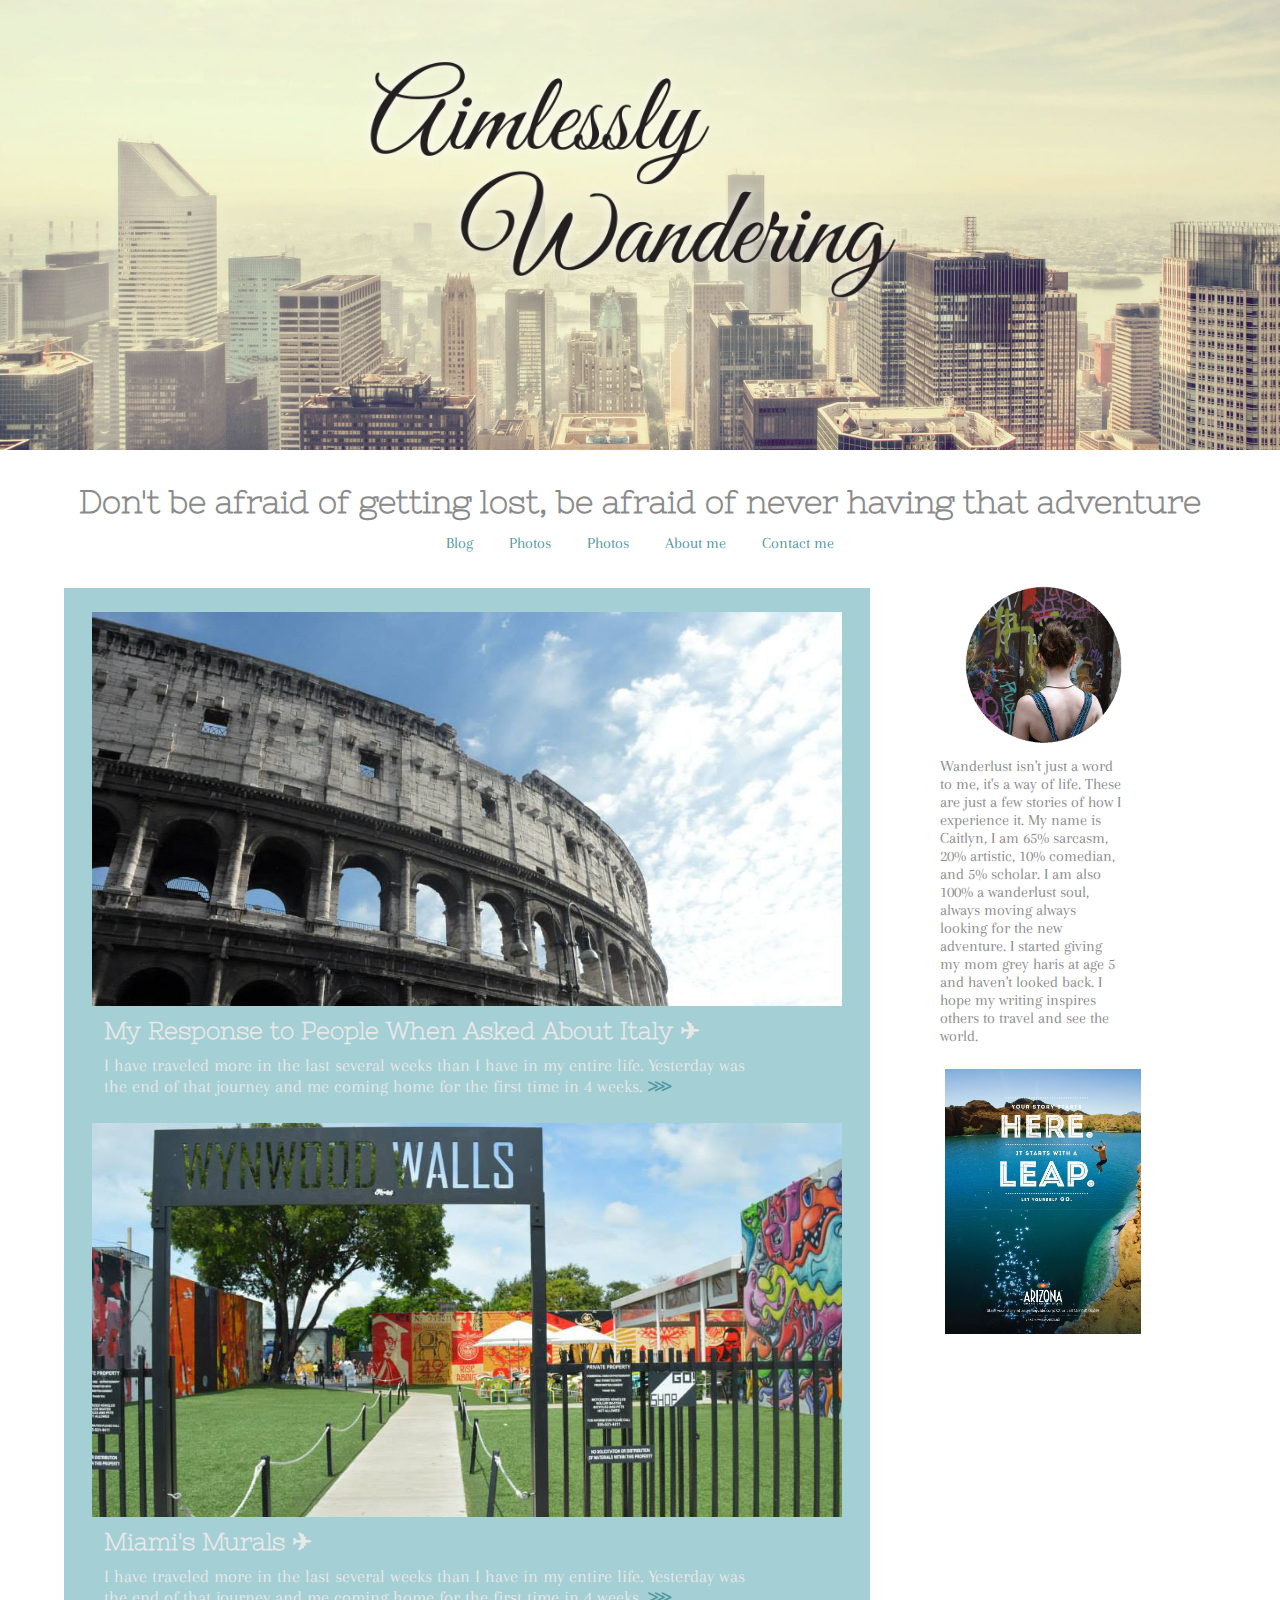
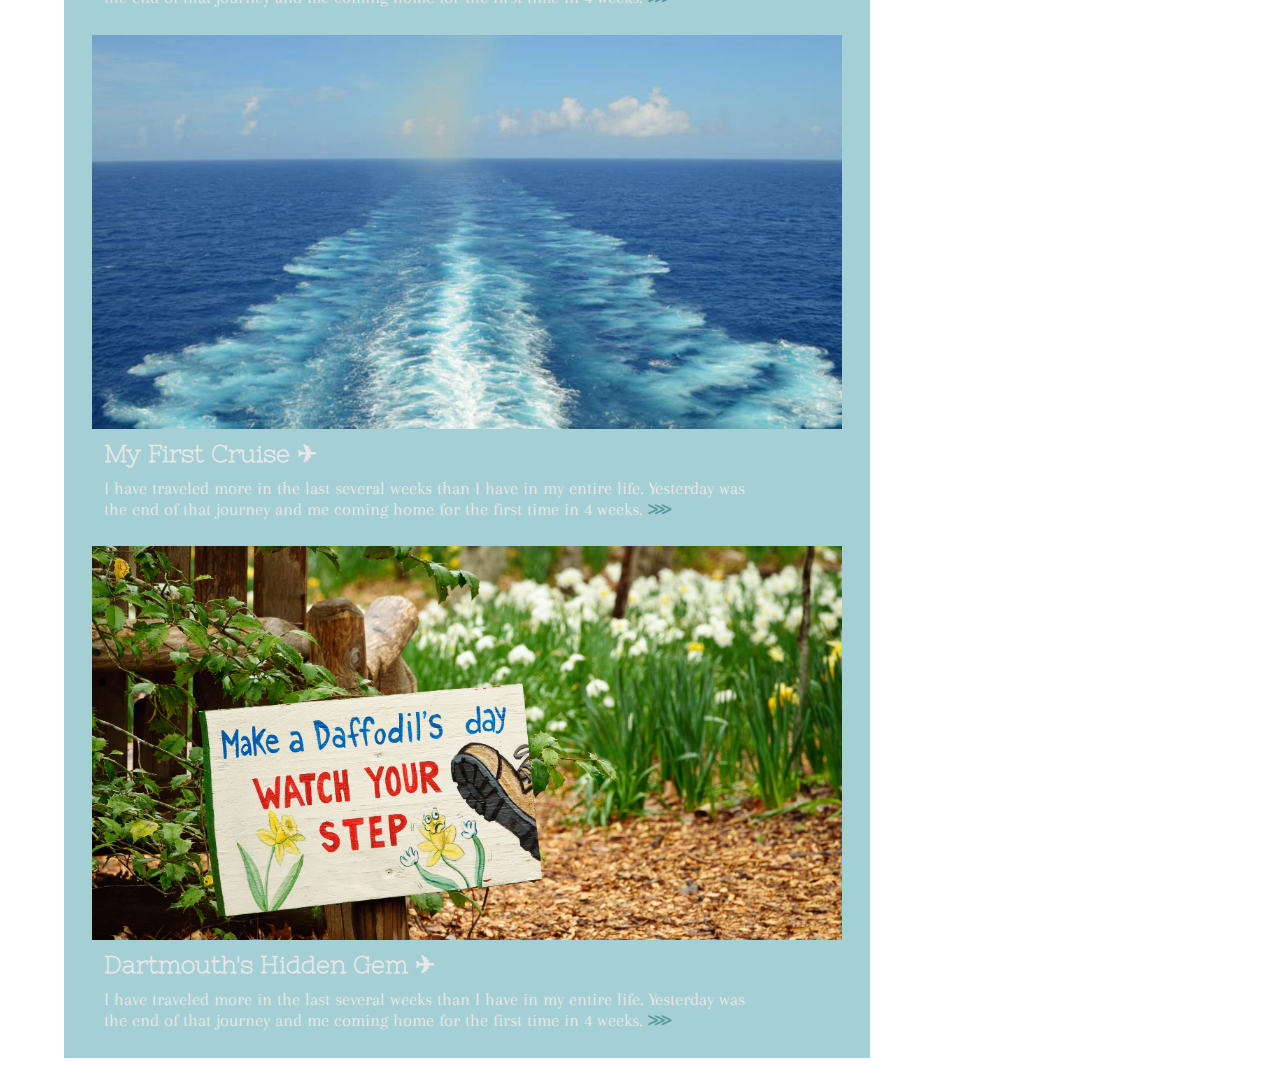
==== index.html @ 99b26bfa "update" ====
<!DOCTYPE html>
<html>
	<head>
		<link rel="stylesheet" type="text/css" href="style.css">
		<link href='https://fonts.googleapis.com/css?family=Nixie+One' rel='stylesheet' type='text/css'>
		<link href='https://fonts.googleapis.com/css?family=Arapey:400,400italic' rel='stylesheet' type='text/css'>
		<title>Aimlessly Wandering</title>
	</head>
	<body>
		<div id="splash">
			<img src="images/blog_logo.png" alt="Aimlessly Wandering logo" class="logo">
		</div>
		<h2 id="slogan">Don't be afraid of getting lost, be afraid of never having that adventure</h2>
		<ul class="nav">
			<li><a href="url">Blog</a></li>
			<li><a href="url">Photos</a></li>
			<li><a href="url">Photos</a></li>
			<li><a href="url">About me</a></li>
			<li><a href="url">Contact me</a></li>
		</ul>
		<section class="clearfix" id="wrapper">
			<div id="posts">
				<img src="images/rome.jpg" alt="Colloseum Rome, Italy" width="93%">
				<h2>My Response to People When Asked About Italy &#9992;</h2>
				<p>I have traveled more in the last several weeks than I have in my entire life. Yesterday was the end of that journey and me coming home for the first time in 4 weeks. <a href="url">&#8921</a></p>
				<img src="images/winwood.jpg" alt="Image ofWynwood Walls entrance" width="93%">
				<h2>Miami's Murals &#9992;</h2>
				<p>I have traveled more in the last several weeks than I have in my entire life. Yesterday was the end of that journey and me coming home for the first time in 4 weeks. <a href="url">&#8921</a></p>
				<img src="images/cruise.jpg" alt="Water coming from the back of the boat" width="93%">
				<h2>My First Cruise &#9992;</h2>
				<p>I have traveled more in the last several weeks than I have in my entire life. Yesterday was the end of that journey and me coming home for the first time in 4 weeks. <a href="url">&#8921</a></p>
				<img src="images/daffodils.jpg" alt="Daffodil Field, located in Dartmouth Mass" width="93%">
				<h2>Dartmouth's Hidden Gem &#9992;</h2>
				<p>I have traveled more in the last several weeks than I have in my entire life. Yesterday was the end of that journey and me coming home for the first time in 4 weeks. <a href="url">&#8921</a></p>
			</div>
			<aside>
			<div id ="bio" class="clearfix">  <!-- adding div to clear floats for 1000px or less -->
				<img src="images/aboutme-photo.gif" alt="photo of me" width="70%">
				<p>Wanderlust isn't just a word to me, it's a way of life. These are just a few stories of how I experience it. My name is Caitlyn, I am 65% sarcasm, 20% artistic, 10% comedian, and 5% scholar. I am also 100% a wanderlust soul, always moving always looking for the new adventure. I started giving my mom grey haris at age 5 and haven't looked back. I hope my writing inspires others to travel and see the world.</p>
			</div>
				<img id="ad" src="images/ad.jpg" alt="advertisement for Arizona" width="100%">
			</aside>
		</section>
	</body>
</html>
---- style.css ----
* { margin:0; padding:0; box-sizing:border-box; }
body{
	background-color:#FFFFFF;
	color:#E8E8E8;
	font-family: 'Arapey', serif;
	font-size:1em;
	font-style:normal;
	font-weight:normal;
	text-align:center;
}
h2{
	font-family: 'Nixie One', cursive;
	color:#E8E8E8;
	font-size:1.5em;
	line-height:1.25em;
	text-align: left;
	padding:.25em .5em 0 5%;
}
p{
	padding:.5em 5% 1.5em 5%;
	font-size:1.15em;
	text-align: left;
	width:90%;
}
li{
	list-style-type: none;
	display:inline-block;
	list-style: none;
	padding:.25em 1em .25em 1em;
}
a{
	text-decoration: none;
	color:#51979F;
	display:inline-block;
	list-style: none;
}
#splash {
	background-image: url(images/aimlesslywandering.jpg);
	background-size:cover;
	background-repeat:no-repeat;
	width:100%;
	height:50vh;
}
.logo{
	width:45%;
	margin: 3em 0 20% 0;
}
.clearfix:after{
	height:0;
	visibility: hidden;
	font-size:0;
	display:block;
	content:' ';
	clear:both;
}

#slogan{
	font-family: 'Nixie One', cursive;
	color:#8A8A8A;
	font-size:2em;
	line-height:1.25em;
	padding:1em 1em .25em 1em;
	text-align: center;
}
#nav{
	text-decoration: none;
	color:#51979F;
	display:inline-block;
	list-style-type: none;
	list-style: none;
}
#wrapper{
	max-width:90%;
	margin:0 auto;
	float:none;
}

#posts{
    width: 70%;
	margin:2em auto;
    min-width: 18em;
    background-color: #A4CFD4;
    padding-top: 1.5em;
    float: left;
}
aside{
	margin:2em 0 2em 5%;
    max-width: 20%;
  	min-width: 15em;
    color: #8A8A8A;
    float: left;
    font-size: 14px;
}
#ad{
	width:85%;
	float:none;
}

@media screen and (max-width : 1000px) {
aside{
	float:none;
	width:100%;
	max-width:75%;
	margin: 2em auto;
}

#ad{
	display:none;
}

#bio img{
	width:30%;
	float:left;
}
#bio p{
	width:70%;
	float:left;	
}

#posts{
	float:none;
	width:90%;
}
}


@media screen and (max-width : 480px) {
  .nav {
    font-size: 1.2em;
  }
/*  aside{
  	float: left;
  	margin:2em 8% 2em 2%;
  	min-width: 18em;
  	font-size:14px;
  }*/
/*  #posts{
  	width: 45%;
  	float: left;
  	margin: 2em 2% 2em 8%;
  }*/
 #bio img{
	width:70%;
	float:none;
}
#bio p{
	width:100%;
	float:none;	
}

}
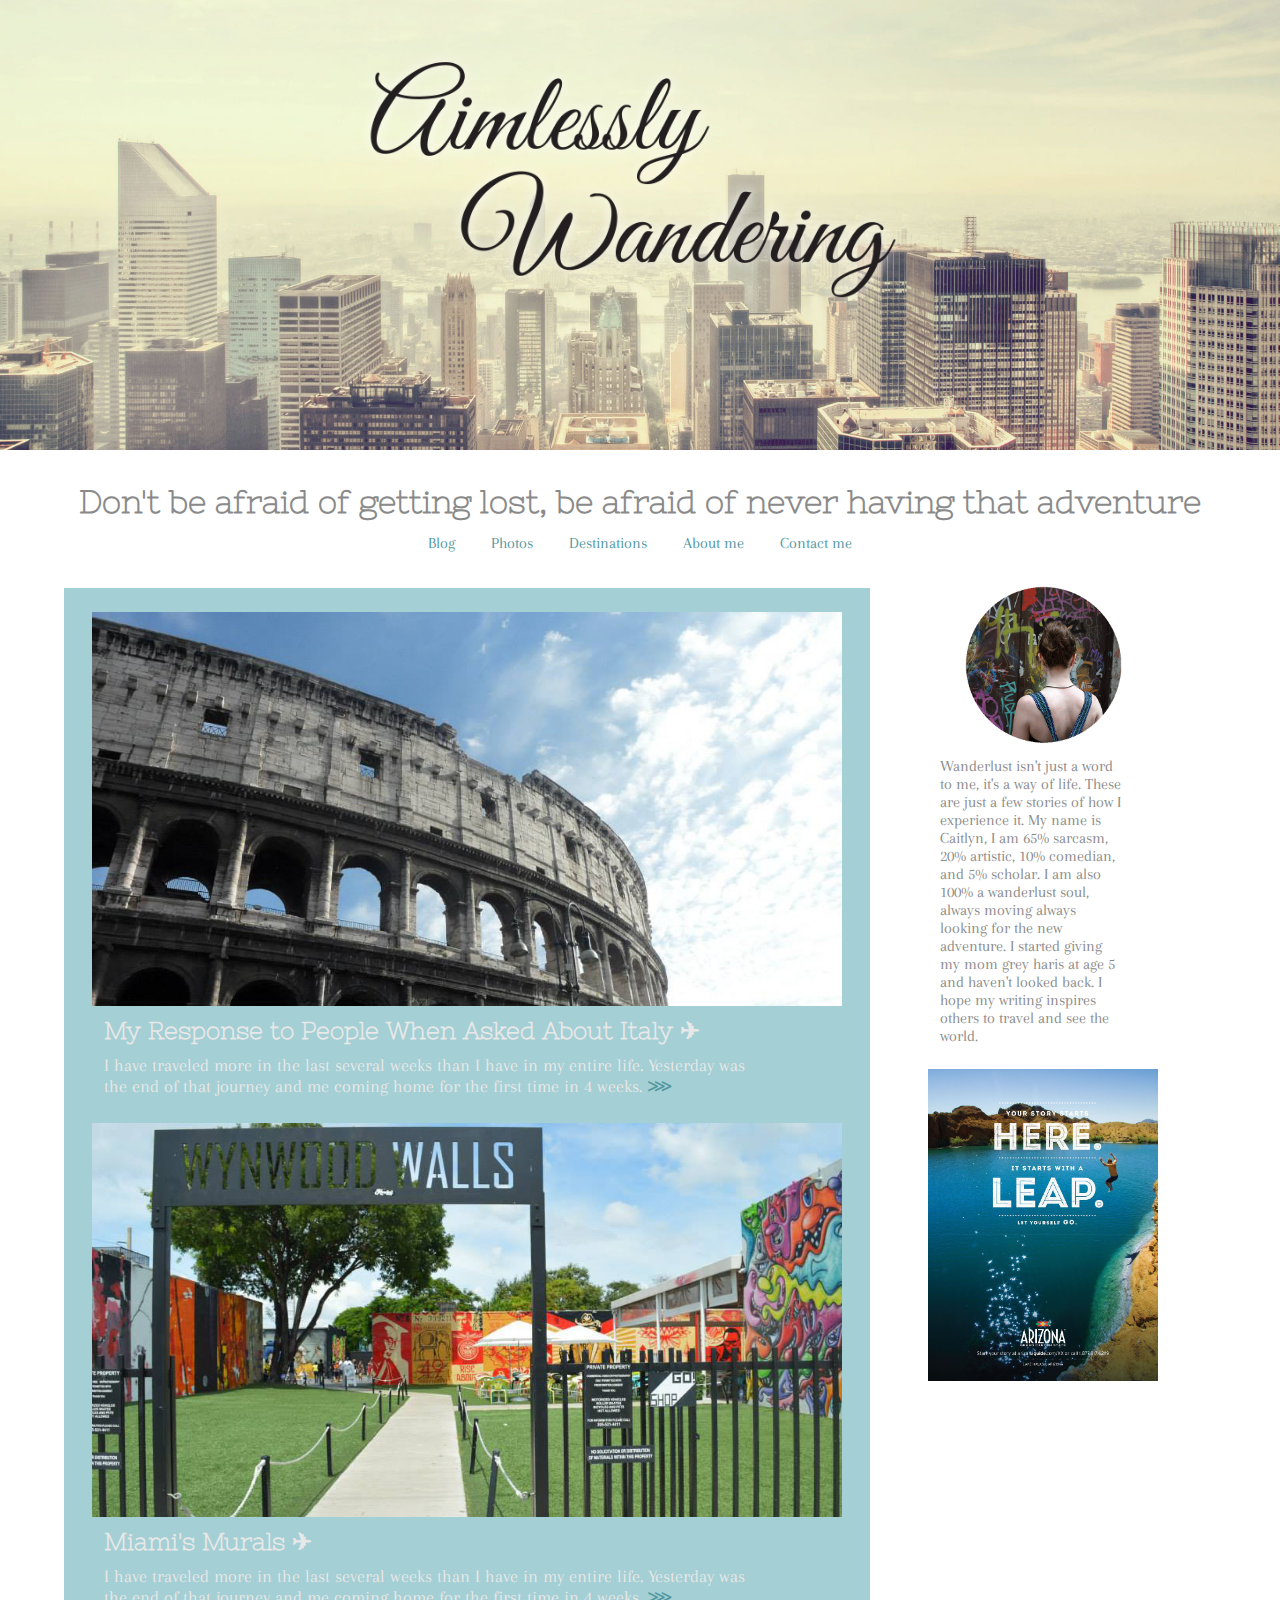
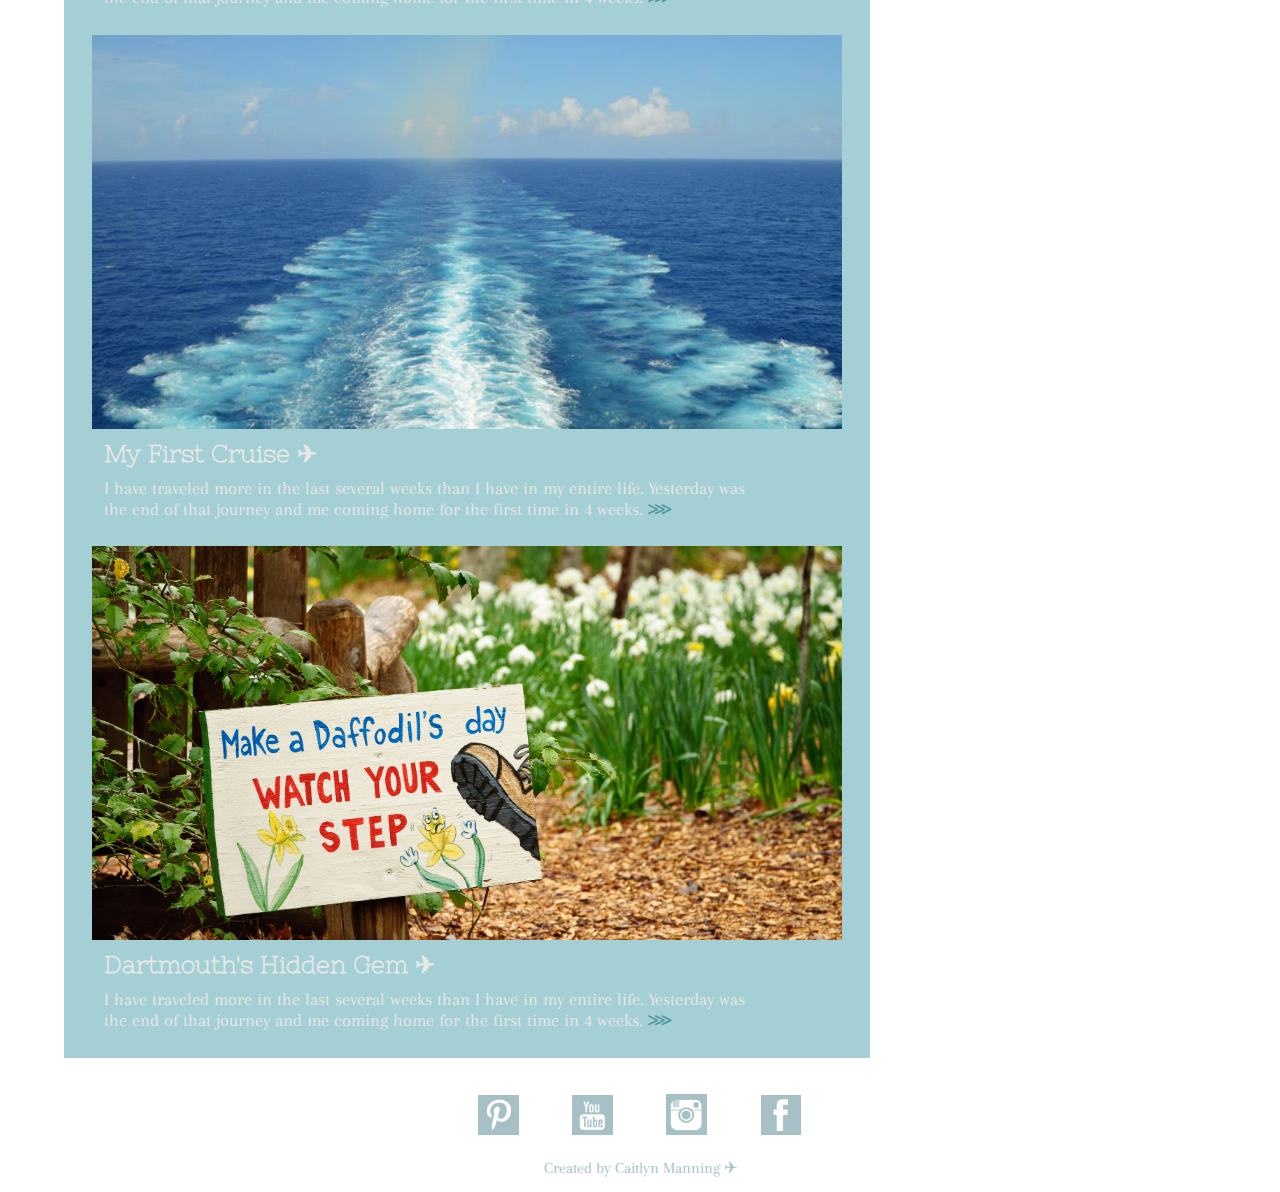
==== commit 598c9e20: "Update" ====
--- a/index.html
+++ b/index.html
@@ -14,7 +14,7 @@
 		<ul class="nav">
 			<li><a href="url">Blog</a></li>
 			<li><a href="url">Photos</a></li>
-			<li><a href="url">Photos</a></li>
+			<li><a href="url">Destinations</a></li>
 			<li><a href="url">About me</a></li>
 			<li><a href="url">Contact me</a></li>
 		</ul>
@@ -22,7 +22,7 @@
 			<div id="posts">
 				<img src="images/rome.jpg" alt="Colloseum Rome, Italy" width="93%">
 				<h2>My Response to People When Asked About Italy &#9992;</h2>
-				<p>I have traveled more in the last several weeks than I have in my entire life. Yesterday was the end of that journey and me coming home for the first time in 4 weeks. <a href="url">&#8921</a></p>
+				<p>I have traveled more in the last several weeks than I have in my entire life. Yesterday was the end of that journey and me coming home for the first time in 4 weeks. <a href="italy.html">&#8921</a></p>
 				<img src="images/winwood.jpg" alt="Image ofWynwood Walls entrance" width="93%">
 				<h2>Miami's Murals &#9992;</h2>
 				<p>I have traveled more in the last several weeks than I have in my entire life. Yesterday was the end of that journey and me coming home for the first time in 4 weeks. <a href="url">&#8921</a></p>
@@ -41,5 +41,13 @@
 				<img id="ad" src="images/ad.jpg" alt="advertisement for Arizona" width="100%">
 			</aside>
 		</section>
+		<nav>
+			<li id="social"><a href="https://www.pinterest.com/caitm109/favorite-places-spaces/"target="_blank"><img src="images/pinterest.jpg" width="65%"></li>
+			<li id="social"><a href="url"target="_blank"><img src="images/youtube.jpg" width="65%"></li>
+			<li id="social"><a href="https://instagram.com/caitmanning1/"target="_blank"><img src="images/instagram.jpg" width="65%"></li>
+			<li id="social"><a href="url"target="_blank"><img src="images/facebook.jpg" width="65%"></li>			
+		</nav>
+		<footer>Created by Caitlyn Manning &#9992;</footer>
+
 	</body>
 </html>
--- a/style.css
+++ b/style.css
@@ -92,8 +92,12 @@
     font-size: 14px;
 }
 #ad{
-	width:85%;
+	width:100%;
 	float:none;
+}
+footer{
+	color:#a6c0c5;
+	margin:15px 0;
 }
 
 @media screen and (max-width : 1000px) {
@@ -147,6 +151,9 @@
 	width:100%;
 	float:none;	
 }
+#social{
+	padding:2px;
+}
 
 }
 
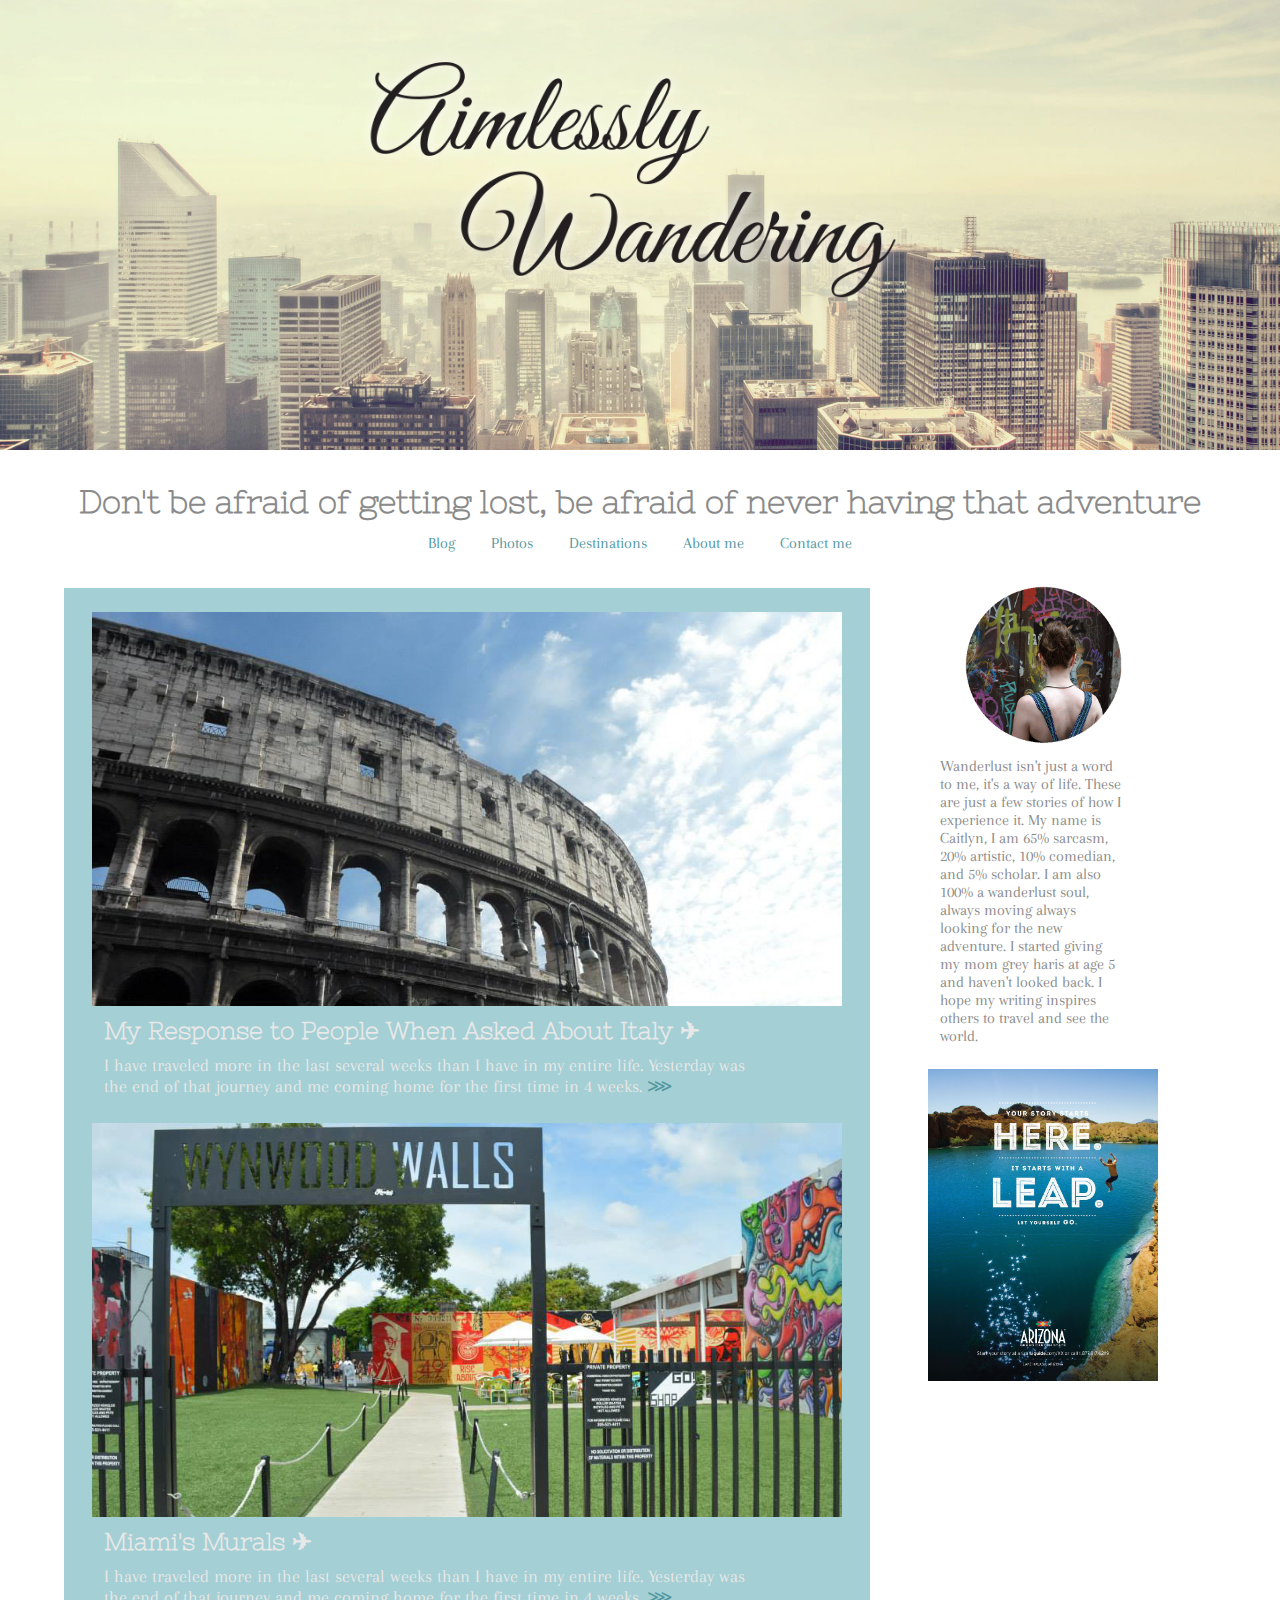
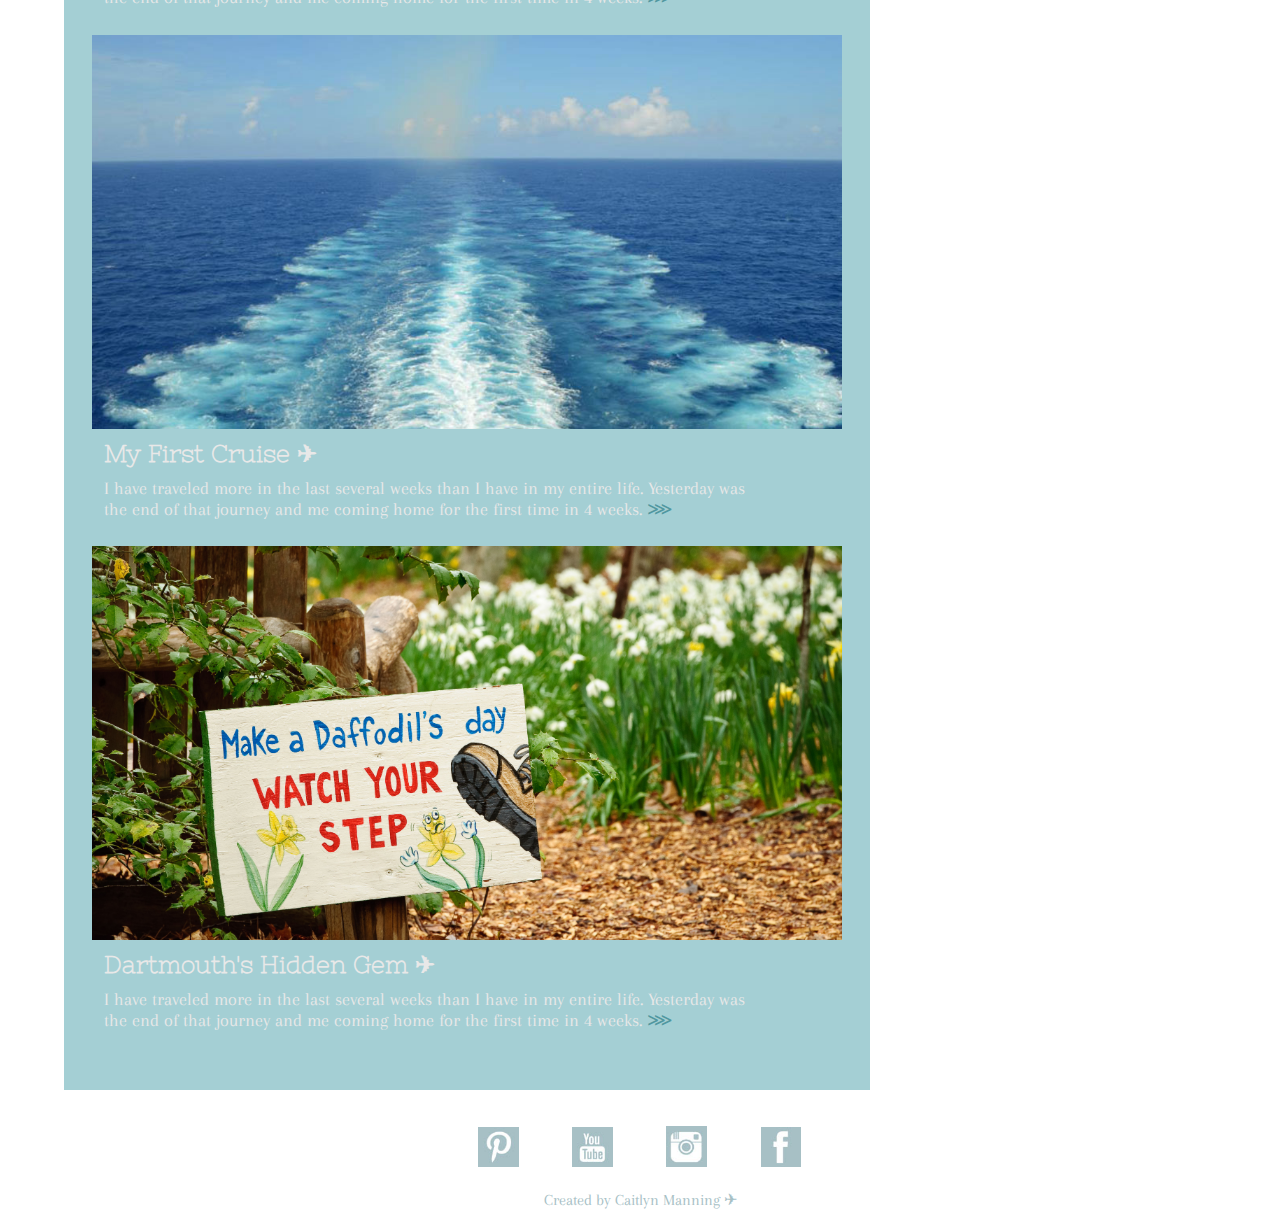
==== commit d22368d0: "update" ====
--- a/index.html
+++ b/index.html
@@ -42,7 +42,7 @@
 			</aside>
 		</section>
 		<nav>
-			<li id="social"><a href="https://www.pinterest.com/caitm109/favorite-places-spaces/"target="_blank"><img src="images/pinterest.jpg" width="65%"></li>
+			<li id="social"><a href="https://www.pinterest.com/caitm109/wanderlust/"target="_blank"><img src="images/pinterest.jpg" width="65%"></li>
 			<li id="social"><a href="url"target="_blank"><img src="images/youtube.jpg" width="65%"></li>
 			<li id="social"><a href="https://instagram.com/caitmanning1/"target="_blank"><img src="images/instagram.jpg" width="65%"></li>
 			<li id="social"><a href="url"target="_blank"><img src="images/facebook.jpg" width="65%"></li>			
--- a/style.css
+++ b/style.css
@@ -81,8 +81,25 @@
     min-width: 18em;
     background-color: #A4CFD4;
     padding-top: 1.5em;
+    padding-bottom: 2em;
     float: left;
 }
+
+#italy{
+    width: 65%;
+	margin:2em auto;
+    min-width: 18em;
+    background-color: #A4CFD4;
+    padding-top: 1.5em;
+    padding-bottom: 2em;
+}
+
+#italy p{
+	width:100%;
+}
+
+
+
 aside{
 	margin:2em 0 2em 5%;
     max-width: 20%;
@@ -125,6 +142,14 @@
 	float:none;
 	width:90%;
 }
+
+#italy{
+	float:none;
+	width:90%;
+}
+#italy img{
+	padding:5px;
+}
 }
 
 
@@ -155,6 +180,10 @@
 	padding:2px;
 }
 
+#italy img{
+	padding:2px;
+}
+
 }
 
 
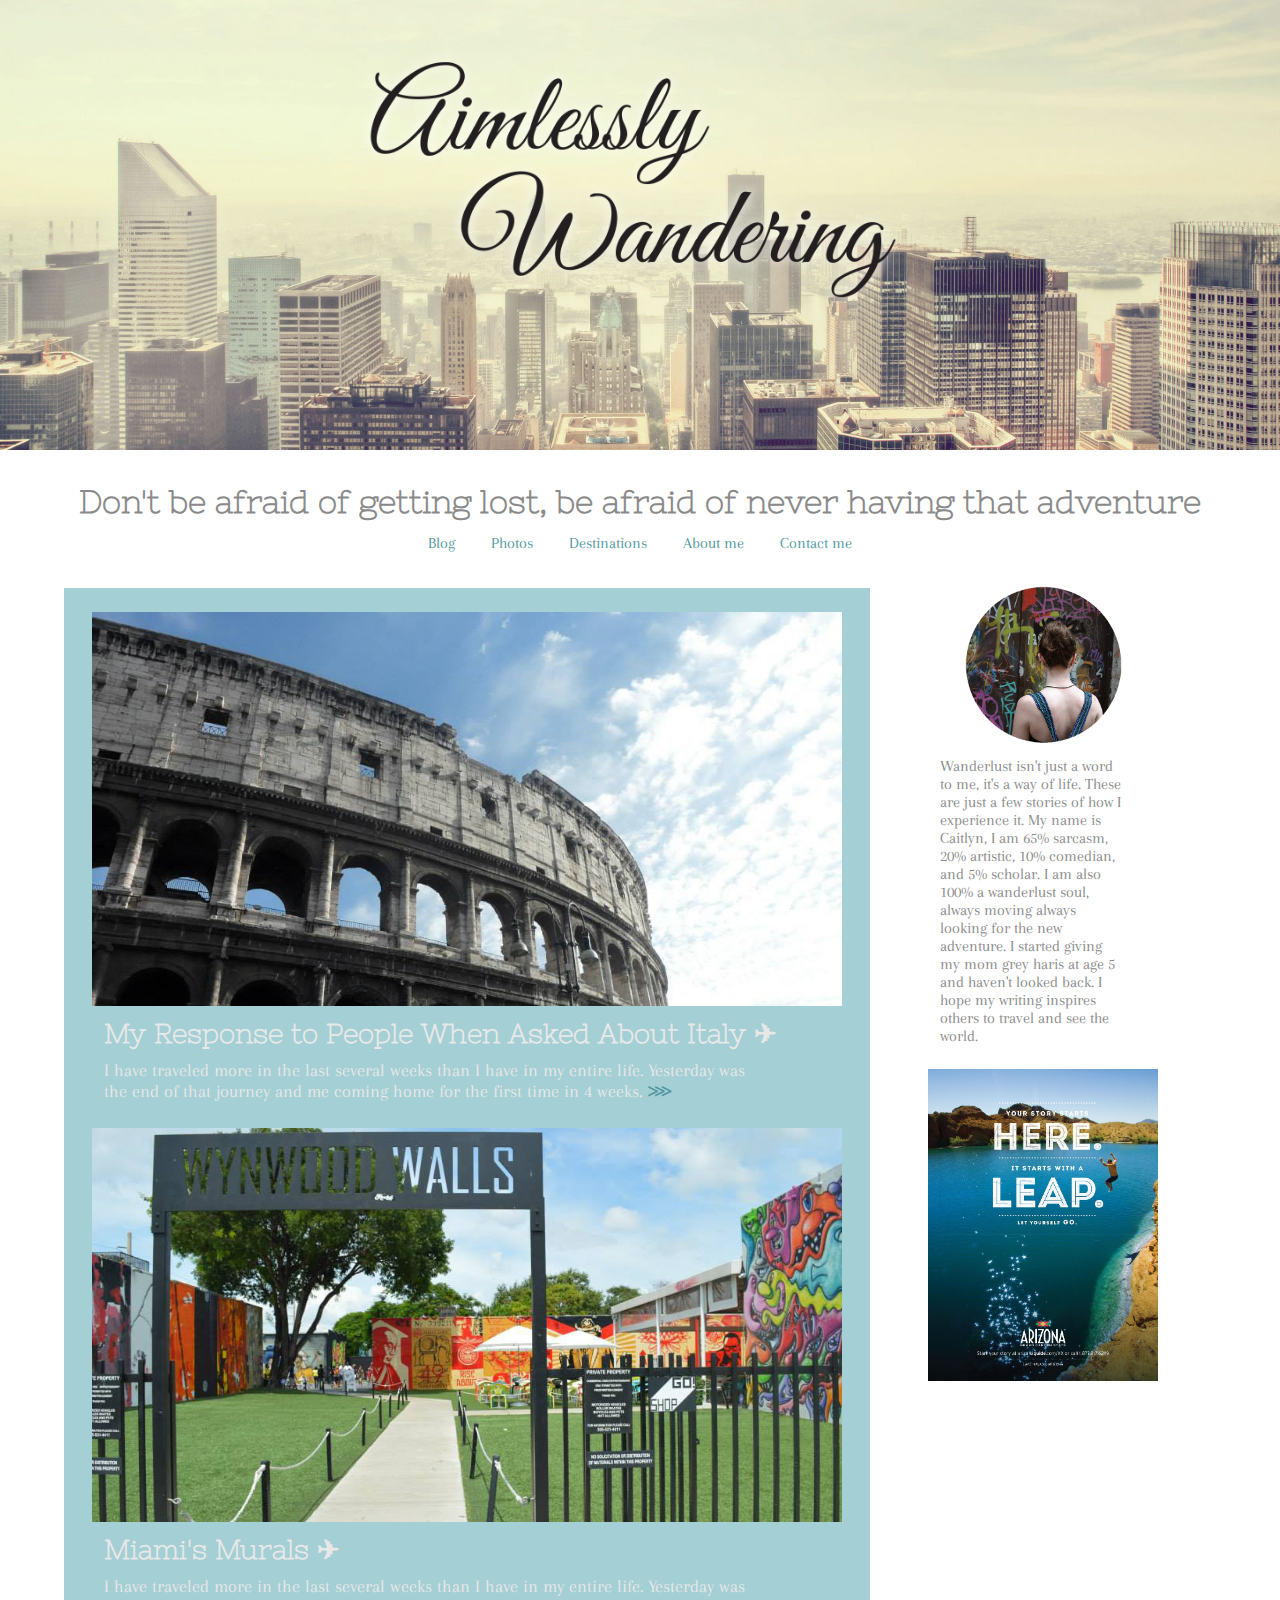
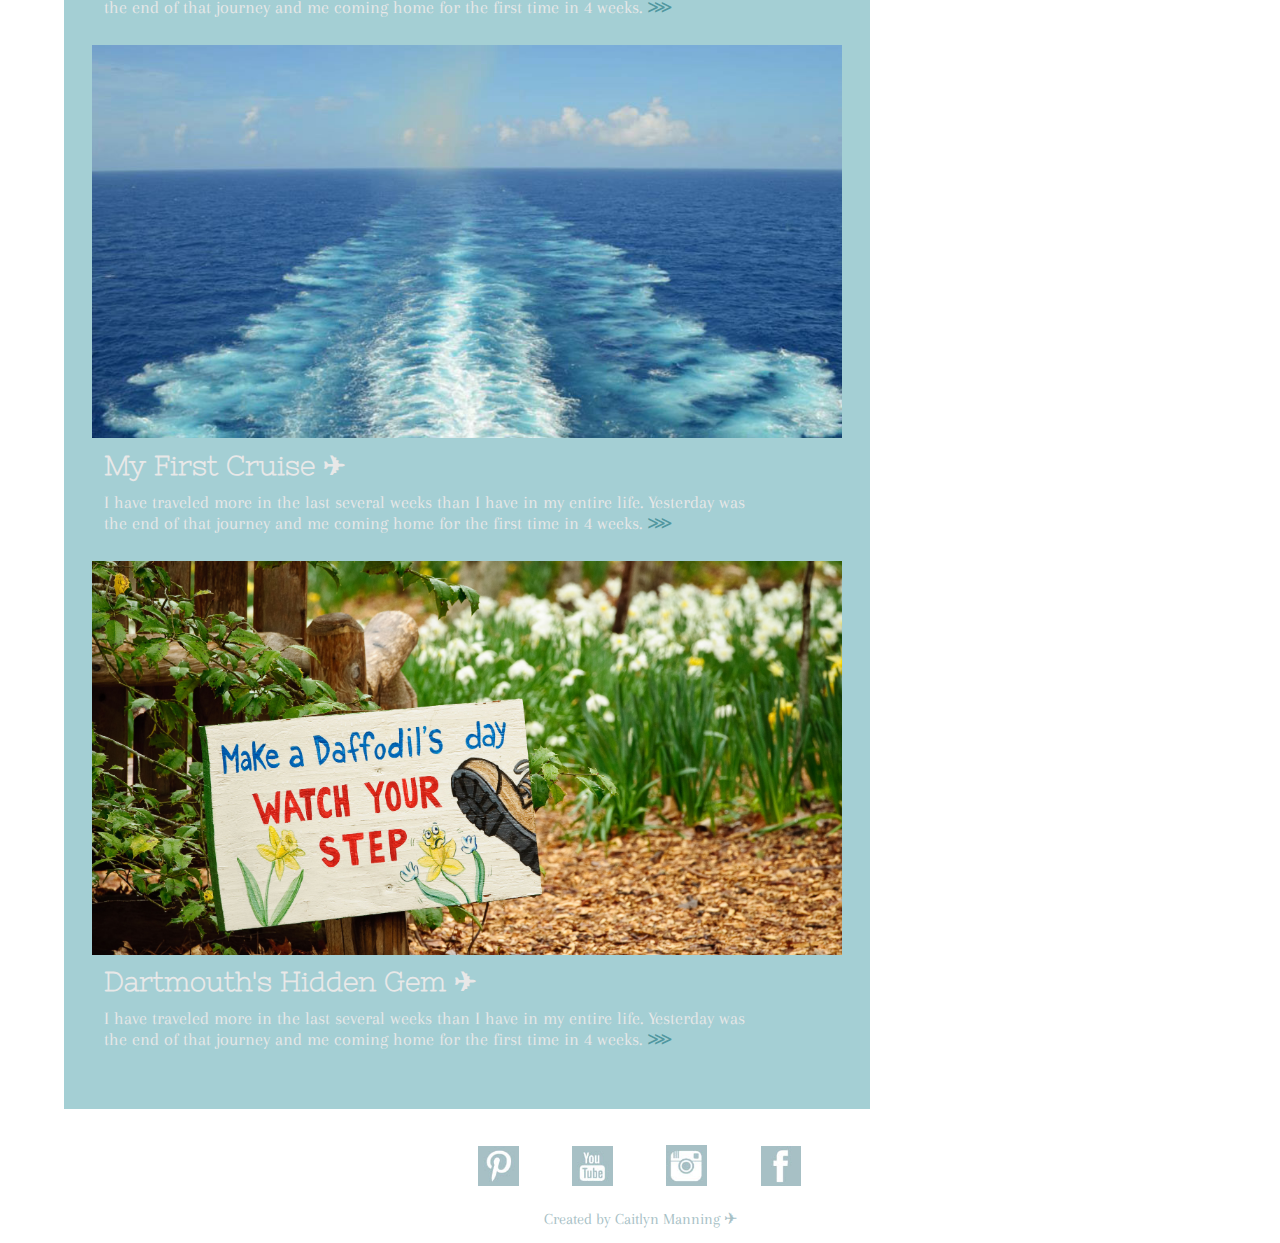
==== commit 70585bb6: "update" ====
--- a/index.html
+++ b/index.html
@@ -25,10 +25,10 @@
 				<p>I have traveled more in the last several weeks than I have in my entire life. Yesterday was the end of that journey and me coming home for the first time in 4 weeks. <a href="italy.html">&#8921</a></p>
 				<img src="images/winwood.jpg" alt="Image ofWynwood Walls entrance" width="93%">
 				<h2>Miami's Murals &#9992;</h2>
-				<p>I have traveled more in the last several weeks than I have in my entire life. Yesterday was the end of that journey and me coming home for the first time in 4 weeks. <a href="url">&#8921</a></p>
+				<p>I have traveled more in the last several weeks than I have in my entire life. Yesterday was the end of that journey and me coming home for the first time in 4 weeks. <a href="winwood.html">&#8921</a></p>
 				<img src="images/cruise.jpg" alt="Water coming from the back of the boat" width="93%">
 				<h2>My First Cruise &#9992;</h2>
-				<p>I have traveled more in the last several weeks than I have in my entire life. Yesterday was the end of that journey and me coming home for the first time in 4 weeks. <a href="url">&#8921</a></p>
+				<p>I have traveled more in the last several weeks than I have in my entire life. Yesterday was the end of that journey and me coming home for the first time in 4 weeks. <a href="cruise.html">&#8921</a></p>
 				<img src="images/daffodils.jpg" alt="Daffodil Field, located in Dartmouth Mass" width="93%">
 				<h2>Dartmouth's Hidden Gem &#9992;</h2>
 				<p>I have traveled more in the last several weeks than I have in my entire life. Yesterday was the end of that journey and me coming home for the first time in 4 weeks. <a href="url">&#8921</a></p>
--- a/style.css
+++ b/style.css
@@ -11,7 +11,7 @@
 h2{
 	font-family: 'Nixie One', cursive;
 	color:#E8E8E8;
-	font-size:1.5em;
+	font-size:1.7em;
 	line-height:1.25em;
 	text-align: left;
 	padding:.25em .5em 0 5%;
@@ -96,9 +96,9 @@
 
 #italy p{
 	width:100%;
+	font-size: 1.3em;
+	line-height:1.5em;
 }
-
-
 
 aside{
 	margin:2em 0 2em 5%;
@@ -147,6 +147,10 @@
 	float:none;
 	width:90%;
 }
+#italy p{
+	width:100%;
+	font-size: 1.2em;
+}
 #italy img{
 	padding:5px;
 }
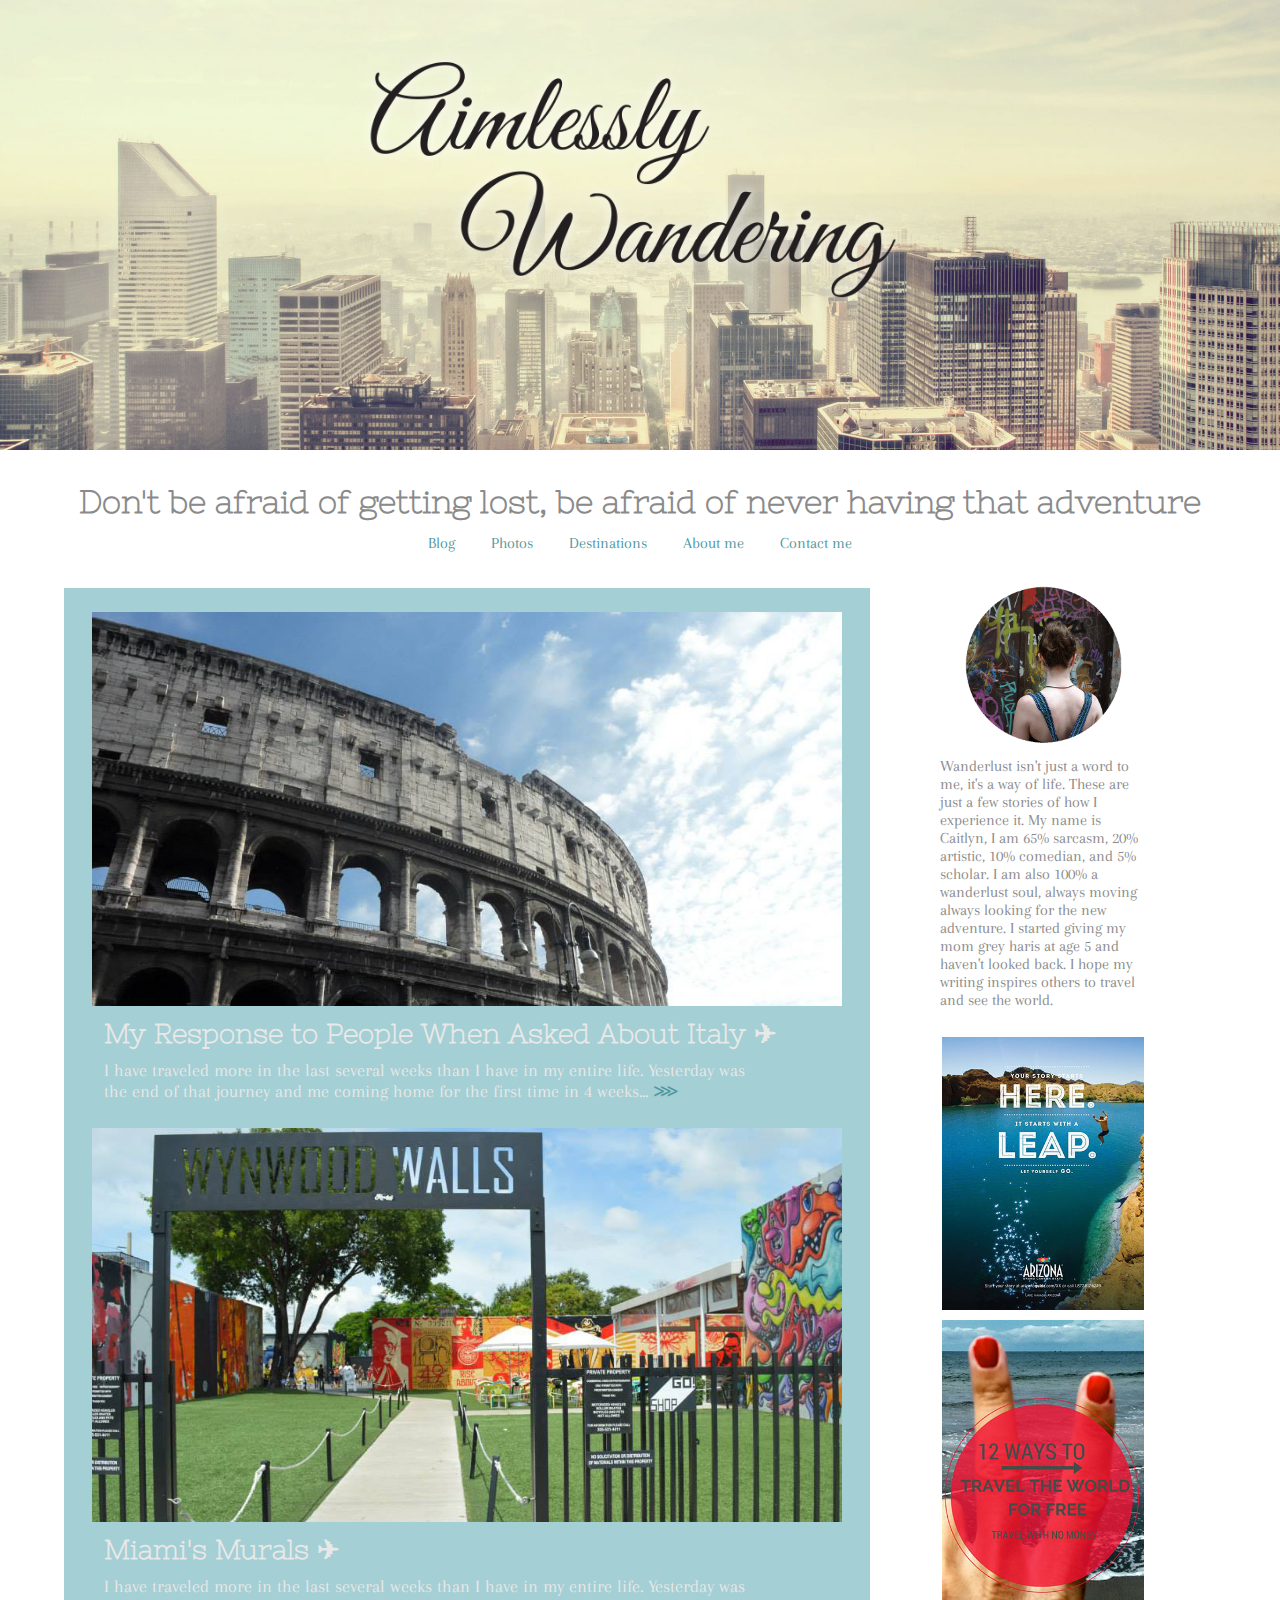
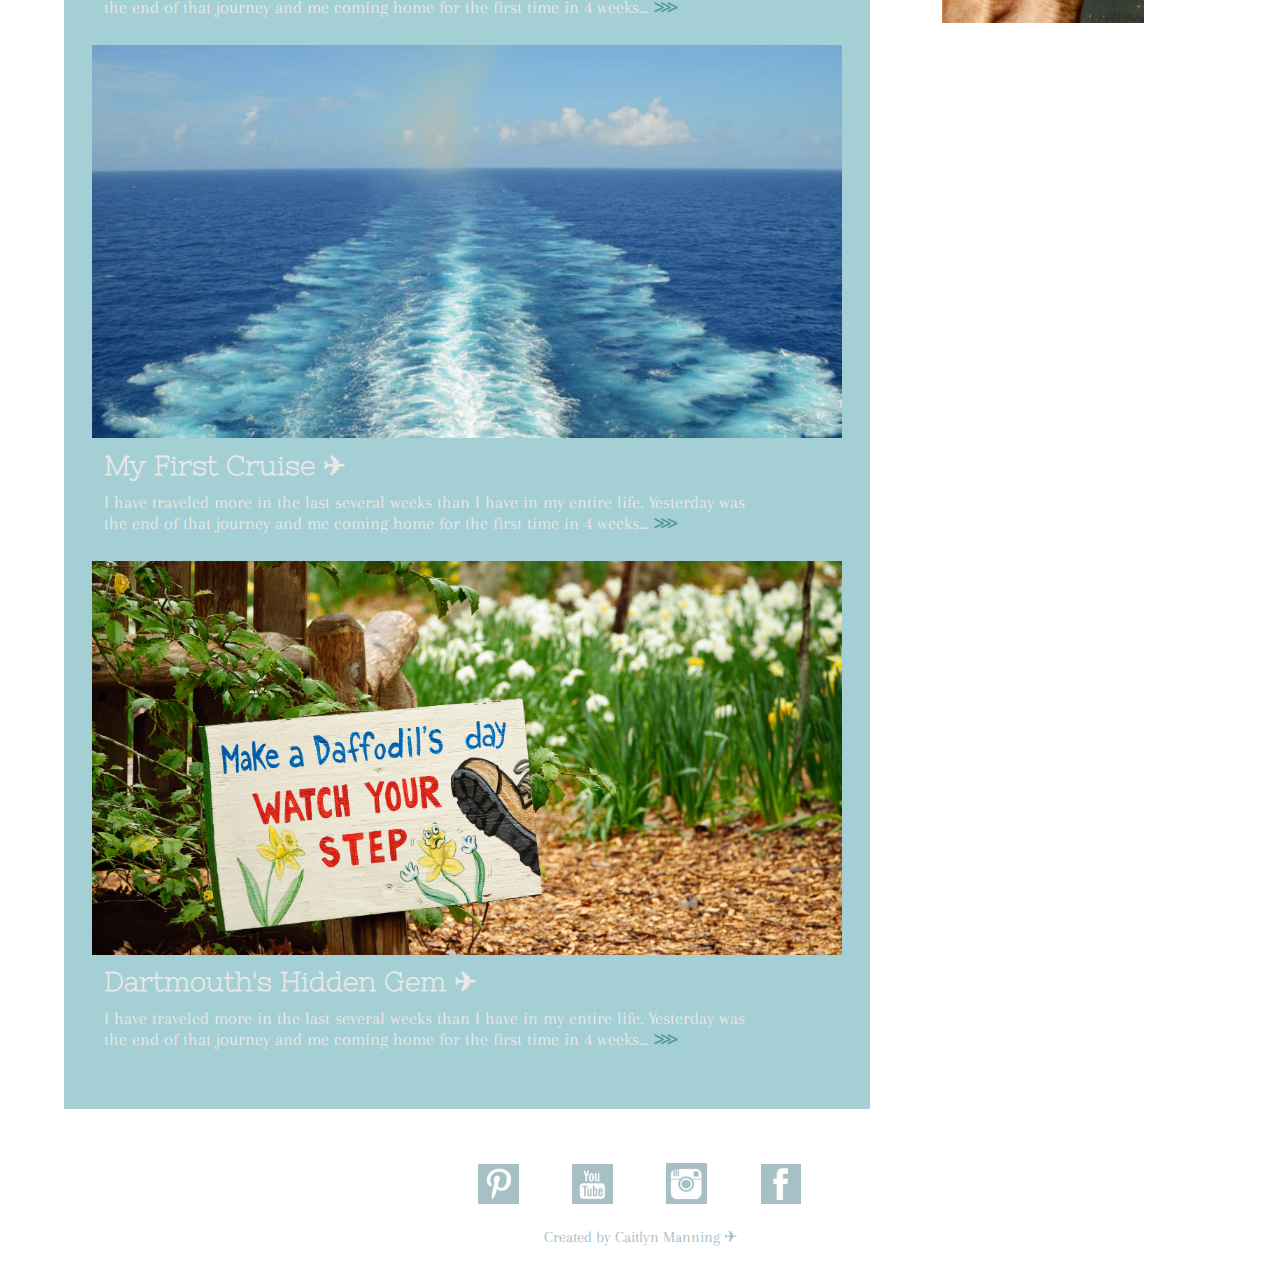
==== commit 2d74a28b: "update" ====
--- a/index.html
+++ b/index.html
@@ -13,7 +13,7 @@
 		<h2 id="slogan">Don't be afraid of getting lost, be afraid of never having that adventure</h2>
 		<ul class="nav">
 			<li><a href="url">Blog</a></li>
-			<li><a href="url">Photos</a></li>
+			<li><a href="photo.html">Photos</a></li>
 			<li><a href="url">Destinations</a></li>
 			<li><a href="url">About me</a></li>
 			<li><a href="url">Contact me</a></li>
@@ -22,30 +22,32 @@
 			<div id="posts">
 				<img src="images/rome.jpg" alt="Colloseum Rome, Italy" width="93%">
 				<h2>My Response to People When Asked About Italy &#9992;</h2>
-				<p>I have traveled more in the last several weeks than I have in my entire life. Yesterday was the end of that journey and me coming home for the first time in 4 weeks. <a href="italy.html">&#8921</a></p>
+				<p>I have traveled more in the last several weeks than I have in my entire life. Yesterday was the end of that journey and me coming home for the first time in 4 weeks... <a href="italy.html">&#8921</a></p>
 				<img src="images/winwood.jpg" alt="Image ofWynwood Walls entrance" width="93%">
 				<h2>Miami's Murals &#9992;</h2>
-				<p>I have traveled more in the last several weeks than I have in my entire life. Yesterday was the end of that journey and me coming home for the first time in 4 weeks. <a href="winwood.html">&#8921</a></p>
+				<p>I have traveled more in the last several weeks than I have in my entire life. Yesterday was the end of that journey and me coming home for the first time in 4 weeks... <a href="winwood.html">&#8921</a></p>
 				<img src="images/cruise.jpg" alt="Water coming from the back of the boat" width="93%">
 				<h2>My First Cruise &#9992;</h2>
-				<p>I have traveled more in the last several weeks than I have in my entire life. Yesterday was the end of that journey and me coming home for the first time in 4 weeks. <a href="cruise.html">&#8921</a></p>
+				<p>I have traveled more in the last several weeks than I have in my entire life. Yesterday was the end of that journey and me coming home for the first time in 4 weeks... <a href="cruise.html">&#8921</a></p>
 				<img src="images/daffodils.jpg" alt="Daffodil Field, located in Dartmouth Mass" width="93%">
 				<h2>Dartmouth's Hidden Gem &#9992;</h2>
-				<p>I have traveled more in the last several weeks than I have in my entire life. Yesterday was the end of that journey and me coming home for the first time in 4 weeks. <a href="url">&#8921</a></p>
+				<p>I have traveled more in the last several weeks than I have in my entire life. Yesterday was the end of that journey and me coming home for the first time in 4 weeks... <a href="url">&#8921</a></p>
 			</div>
 			<aside>
 			<div id ="bio" class="clearfix">  <!-- adding div to clear floats for 1000px or less -->
 				<img src="images/aboutme-photo.gif" alt="photo of me" width="70%">
 				<p>Wanderlust isn't just a word to me, it's a way of life. These are just a few stories of how I experience it. My name is Caitlyn, I am 65% sarcasm, 20% artistic, 10% comedian, and 5% scholar. I am also 100% a wanderlust soul, always moving always looking for the new adventure. I started giving my mom grey haris at age 5 and haven't looked back. I hope my writing inspires others to travel and see the world.</p>
 			</div>
-				<img id="ad" src="images/ad.jpg" alt="advertisement for Arizona" width="100%">
+				<li id="ad"><a href="url"target="_blank"><img src="images/ad.jpg" alt="advertisement for Arizona" width="100%"></li>
+				<li id="ad"><a href="http://hippie-inheels.com/ask-anything-12-ways-travel-world-free/"target="_blank"><img src="images/12ways.jpg" alt="Ad for cheap travel site" width="100%"></li>
+
 			</aside>
 		</section>
 		<nav>
 			<li id="social"><a href="https://www.pinterest.com/caitm109/wanderlust/"target="_blank"><img src="images/pinterest.jpg" width="65%"></li>
 			<li id="social"><a href="url"target="_blank"><img src="images/youtube.jpg" width="65%"></li>
 			<li id="social"><a href="https://instagram.com/caitmanning1/"target="_blank"><img src="images/instagram.jpg" width="65%"></li>
-			<li id="social"><a href="url"target="_blank"><img src="images/facebook.jpg" width="65%"></li>			
+			<li id="social"><a href="https://www.facebook.com/caitlyn.manning.37"target="_blank"><img src="images/facebook.jpg" width="65%"></li>			
 		</nav>
 		<footer>Created by Caitlyn Manning &#9992;</footer>
 
--- a/style.css
+++ b/style.css
@@ -86,7 +86,7 @@
 }
 
 #italy{
-    width: 65%;
+    width:65%;
 	margin:2em auto;
     min-width: 18em;
     background-color: #A4CFD4;
@@ -98,6 +98,15 @@
 	width:100%;
 	font-size: 1.3em;
 	line-height:1.5em;
+}
+
+#photo{
+    width: 90%;
+	margin:2em auto;
+    min-width: 18em;
+    background-color: #A4CFD4;
+    padding-top: 1.5em;
+    padding-bottom: 2em;
 }
 
 aside{
@@ -107,6 +116,9 @@
     color: #8A8A8A;
     float: left;
     font-size: 14px;
+}
+aside p{
+	width:100%;	
 }
 #ad{
 	width:100%;
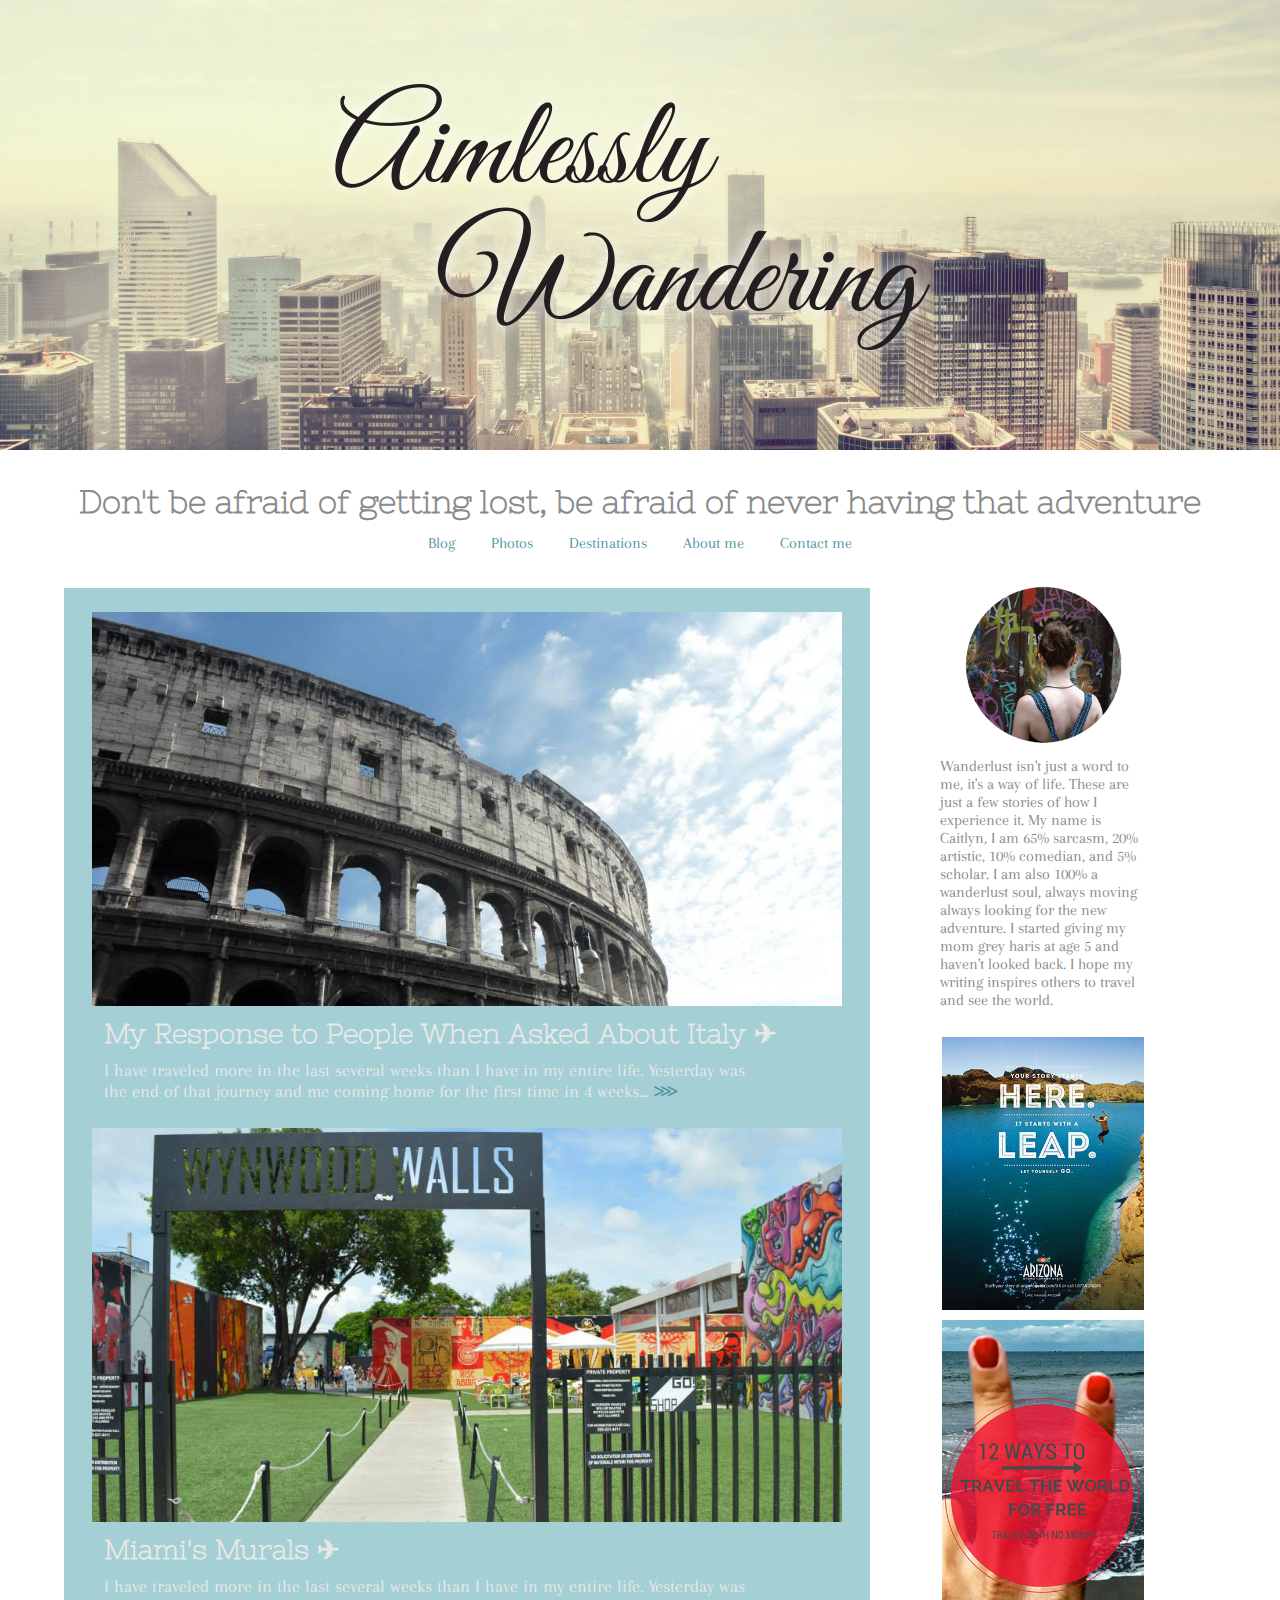
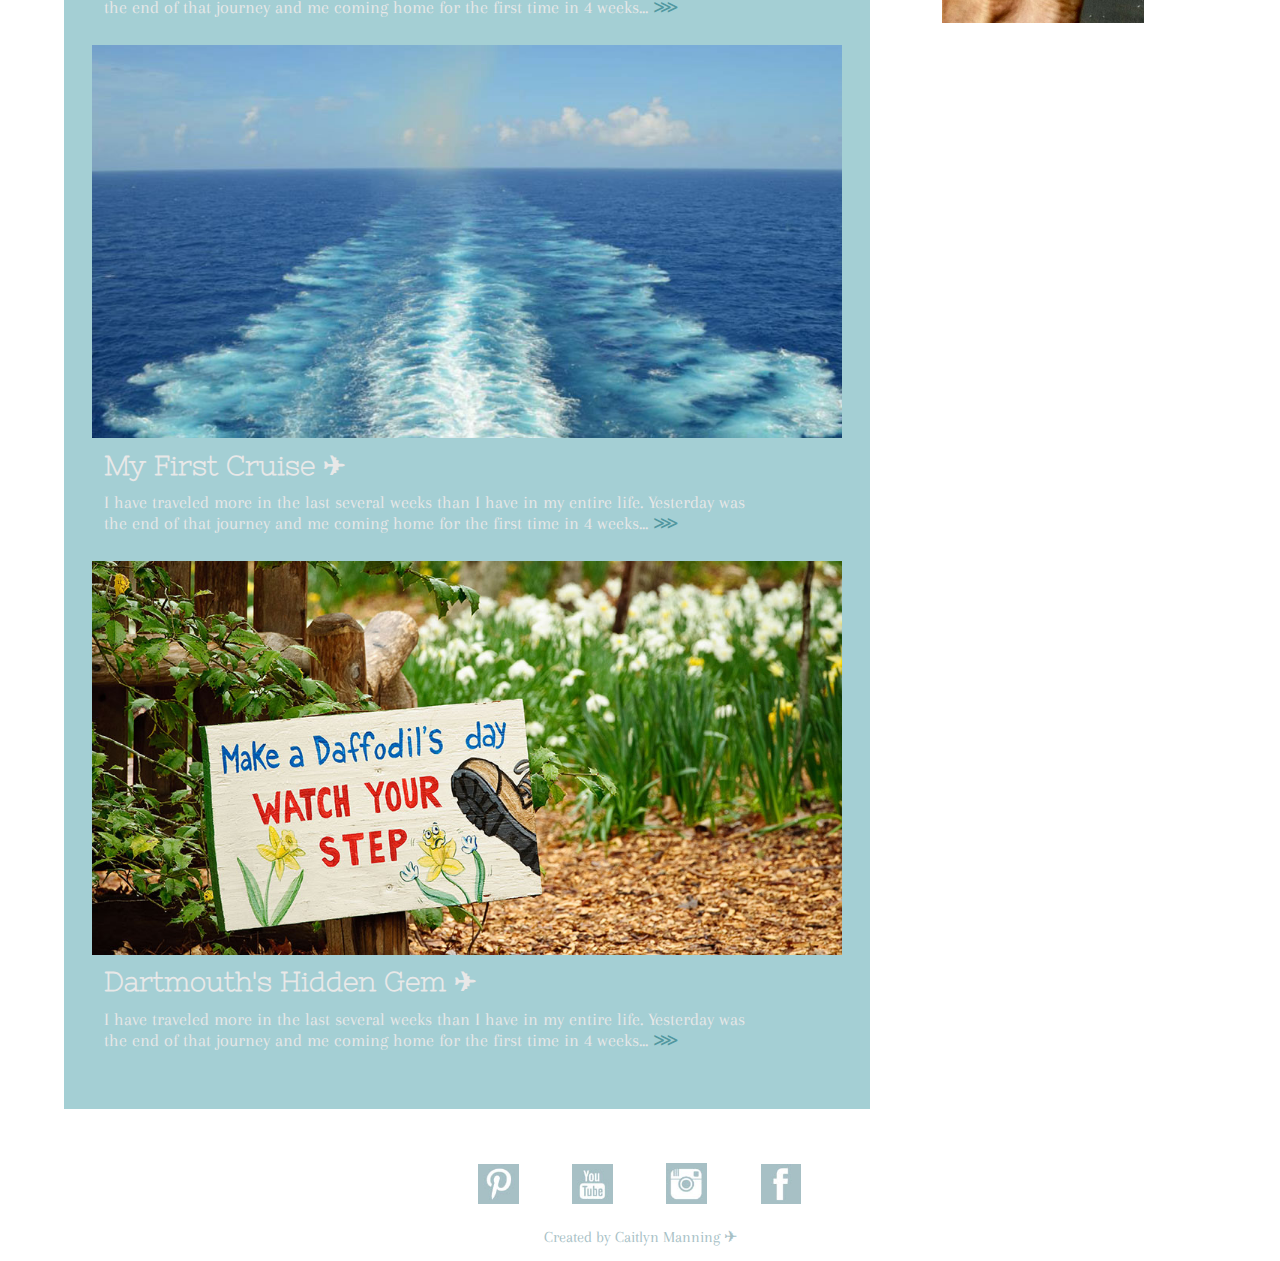
==== commit aa7cab37: "Update" ====
--- a/index.html
+++ b/index.html
@@ -8,7 +8,7 @@
 	</head>
 	<body>
 		<div id="splash">
-			<img src="images/blog_logo.png" alt="Aimlessly Wandering logo" class="logo">
+			<li id="logo"><a href="index.html"><img src="images/blog_logo.png" alt="Aimlessly Wandering logo" width="100%"></li>
 		</div>
 		<h2 id="slogan">Don't be afraid of getting lost, be afraid of never having that adventure</h2>
 		<ul class="nav">
--- a/style.css
+++ b/style.css
@@ -41,9 +41,9 @@
 	width:100%;
 	height:50vh;
 }
-.logo{
-	width:45%;
-	margin: 3em 0 20% 0;
+#logo{
+	width:80%;
+	margin: 4em 0 20% 0;
 }
 .clearfix:after{
 	height:0;
@@ -102,12 +102,14 @@
 
 #photo{
     width: 90%;
+    max-width: 1250px;
 	margin:2em auto;
     min-width: 18em;
     background-color: #A4CFD4;
     padding-top: 1.5em;
     padding-bottom: 2em;
 }
+
 
 aside{
 	margin:2em 0 2em 5%;
@@ -163,8 +165,8 @@
 	width:100%;
 	font-size: 1.2em;
 }
-#italy img{
-	padding:5px;
+#italy #minis{
+	width:45%;
 }
 }
 
@@ -196,10 +198,10 @@
 	padding:2px;
 }
 
-#italy img{
-	padding:2px;
-}
-
-}
-
-
+#italy #minis{
+	width:45%;
+}
+
+}
+
+
